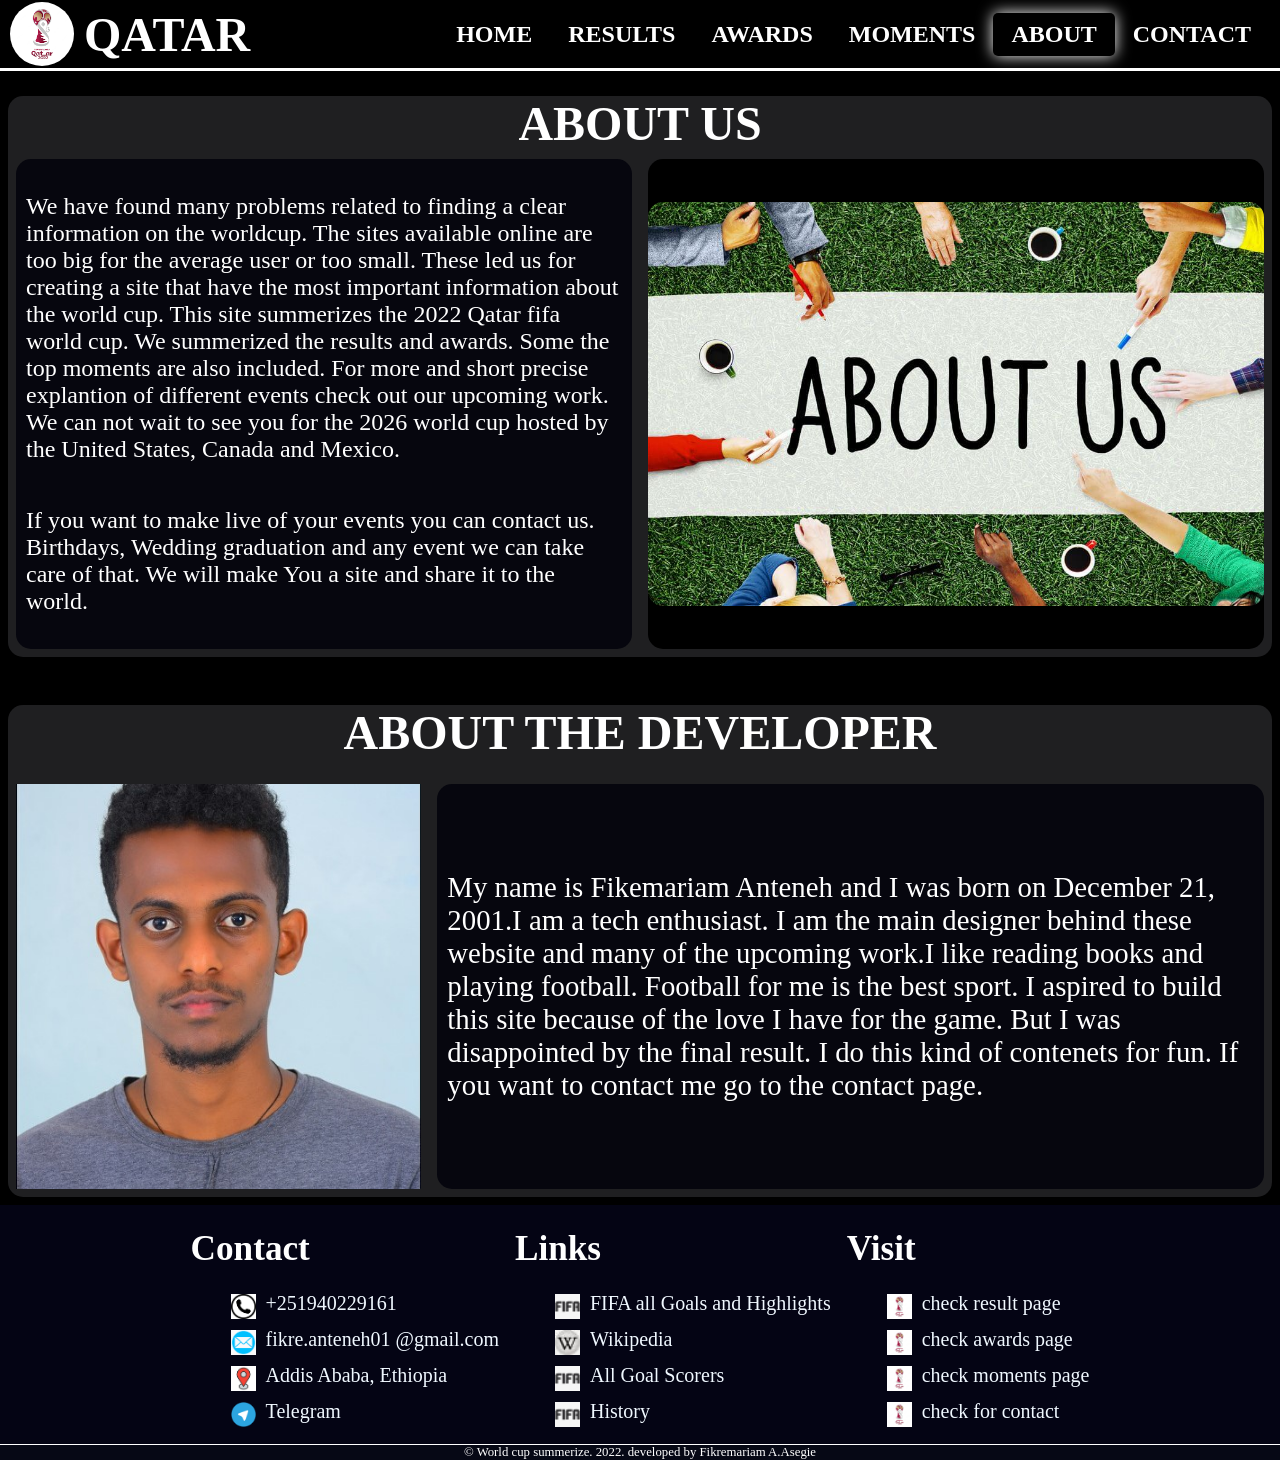
==== html/about.html @ c3f42517 "final commit" ====
<!DOCTYPE html>
<html lang="en">
<head>
    <meta charset="UTF-8">
    <meta http-equiv="X-UA-Compatible" content="IE=edge">
    <meta name="viewport" content="width=device-width, initial-scale=1.0">
    <title>About</title>
    <link rel="icon" href="../images/cup.png">
    <link rel="stylesheet" href="../css/general.css">
    <link rel="stylesheet" href="../css/about.css">
</head>
<body>
    <header class="header">
        <div class="header__logo">
            <img class="header__image" src="../images/cup.png" alt="Logo for qatar world cup">
            <h1 class="header__title"> QATAR  </h1>
        </div>

        <div class="burger">
            <div class="burger__line"></div>
            <div class="burger__line"></div>
            <div class="burger__line"></div>
        </div>

        <nav class="header__nav-bar">
            <menu class="header__menu">
                <li class="header__items"><a class="header__links" href="../index.html">HOME</a></li>
                <li class="header__items"><a class="header__links" href="result.html">RESULTS</a></li>
                <li class="header__items"><a class="header__links" href="awards.html">AWARDS</a></li>
                <li class="header__items"><a class="header__links" href="moments.html">MOMENTS</a></li>
                <li class="header__items header__items--selected"><a class="header__links" href="about.html">ABOUT</a></li>
                <li class="header__items"><a class="header__links" href="contact.html">CONTACT</a></li>
            </menu>
        </nav>
    </header>
    <main>
        <section class="us">
            <h1 class="us__title"> ABOUT US </h1>
            <div class="us__container">
                <article class="us__card">
                    <p class="us__description">
                        We have found many problems related to finding a clear information on the worldcup. The sites available online are too big for the average user or too small. These led us for creating a site that have the most important information about the world cup. This site summerizes the 2022 Qatar fifa world cup. We summerized the results and awards. Some the top moments are also included. For more and short precise explantion of different events check out our upcoming work. We can not wait to see you for the 2026 world cup hosted by the United States, Canada and Mexico.
                    </p>
                    <p class="us__description">
                        If you want to make live of your events you can contact us. Birthdays, Wedding graduation and any event we can take care of that. We will make You a site and share it to the world.
                    </p>
                </article>
                <div class="us__card">
                    <img class="us__image" src="../images/about us.jpg" alt="about us picture">
                </div>
            </div>
        </section>

        <section class="developer">
            <h1 class="developer__title"> ABOUT THE DEVELOPER </h1>
            <div class="developer__container">
                <div class="developer__card">
                    <img class="developer__image" src="../images/Fikremariam.jpg" alt="developer's pic">
                </div>
                <article class="developer__card">
                    <p class="developer__description">
                        My name is Fikemariam Anteneh and I was born on December 21, 2001.I am a tech enthusiast. I am the main designer behind these website and many of the upcoming work.I like reading books and playing football. Football for me is the best sport. I aspired to build this site because of the love I have for the game. But I was disappointed by the final result. I do this kind of contenets for fun. If you want to contact me go to the contact page.
                    </p>
                </article>
            </div>
        </section>
    
    </main>
    
    <footer>
        <div class="footer">
            <div class="footer__card">
                <h1 class="footer__name"> Contact </h1>
                <ul class="footer__list">
                    <li class="footer__item footer__item--phone"><a class="footer__link" href="tel:+251945818635">+251940229161</a></li>
                    <li class="footer__item footer__item--email"><a class="footer__link" href="mailto:fikre.anteneh01@gmail.com">fikre.anteneh01 @gmail.com</a></li>
                    <li class="footer__item footer__item--location"><a class="footer__link" href="https://goo.gl/maps/9cHXxQKTXWbsYUhf6">Addis Ababa, Ethiopia</a></li>
                    <li class="footer__item footer__item--telegram"><a class="footer__link" href="https://t.me/Fik1ant">Telegram</a></li>
                </ul>
            </div>
            <div class="footer__card">
                <h1 class="footer__name"> Links </h1>
                <ul class="footer__list">
                    <li class="footer__item footer__item--fifa"><a class="footer__link" href="https://www.fifa.com/fifaplus/en/tournaments/mens/worldcup/qatar2022/qatar-highlights">FIFA all Goals and Highlights</a></li>
                    <li class="footer__item footer__item--wiki"><a class="footer__link" href="https://en.wikipedia.org/wiki/2022_FIFA_World_Cup"> Wikipedia</a></li>
                    <li class="footer__item footer__item--fifa"><a class="footer__link" href="https://www.bbc.com/sport/football/world-cup/top-scorers"> All Goal Scorers </a></li>
                    <li class="footer__item footer__item--fifa"><a class="footer__link" href="https://en.wikipedia.org/wiki/FIFA_World_Cup"> History </a></li>

                </ul>
            </div>
            <div class="footer__card">
                <h1 class="footer__name"> Visit </h1>
                <ul class="footer__list">
                   <li class="footer__item footer__item--page"><a class="footer__link" href="result.html">check result page</a></li>
                   <li class="footer__item footer__item--page"><a class="footer__link" href="awards.html">check awards page</a></li>
                   <li class="footer__item footer__item--page"><a class="footer__link" href="moments.html">check moments page</a></li>
                   <li class="footer__item footer__item--page"><a class="footer__link" href="contact.html"> check for contact</a></li>
                </ul>
            </div>
        </div>
        <p class="bottom-text">&copy World cup summerize. 2022. developed by Fikremariam A.Asegie</p>
    </footer>
<script src="../js/main.js"></script>
</body>
</html>
---- css/general.css ----
.header{
    align-items: center;
    background-color: black;
    border-bottom: 3px solid white;
    display: flex;
    justify-content: space-between;
    max-height:3rem;
    padding: 10px 5px ;
    position: fixed;
    top: 0;
    width: 100%;
    z-index: 1;
}
.header__logo{
    display: flex;
    gap: 10px;
    margin: 5px;
}
.header__image{
    border-radius: 50%;
    height: 4rem;
    padding: 5px, 5px, 5px, 5px;
    width: 4rem ;
}
.header__title{
    font-size: 3em;
    margin: auto;
}
.header__nav-bar{
    margin-right: 1rem;
}
.header__menu{
    display: flex;
}
.header__items{
    list-style: none;
    padding: 0.5rem;
}
.header__items--selected{
    border-radius: 5px;
    box-shadow: 0 0 15px;
}
.header__links{
    color: white;
    font-size: 1.5rem;  
    font-weight: 600;
    padding: 10px;
    text-decoration: none;
}  
.header__items:hover{
    background-color: rgb(51, 132, 253);
    border-radius: 4px;
    transition: 0.4s;
    
}
.burger{
    display: none;
}
.burger__line{
    background-color: antiquewhite;
    margin-bottom:0.5rem ;
    padding: 0.1rem;
    width: 2.5rem;
}
@media (max-width:1080px) {
    .header{
        max-height: 2rem;
    }
    .header__image{
        width: 2.5rem;
        height: 2.5rem;
    }
    .header__title{
        font-size: 2.2rem;
    }
    .burger{
        display: block;
        padding: 0.5rem;
    }
    .burger:hover{
        background-color: rgb(29, 29, 29);
    }
    .header__nav-bar{
        display: none;
    }
    .header__nav-bar.active{
        display: flex;
        position: fixed;
        top: 3.4rem;
        left: 0;
        width: 100%;
        transition: 1s;

    }
    .header__menu{
        background-color: rgb(19, 19, 26);
        flex-direction: column;
        margin: 0;
        padding: 0;
        width: 100%;
    }
    .header__items{
        border-bottom: 1px solid white;
        width: 100%;
        padding: 0;
    }
    .header__items--selected{
        border-radius: 5px;
        box-shadow: 0 0 0 0;
    }
    .header__links{
        display: block;
        font-size: 1.5rem;
        width: 100%;
    
    }
    .header__items:hover{
        background-color:rgb(8, 8, 89);
        border-radius: 0;
        transition: 0.3s;
    }
}

.footer{
    display: flex;
    flex-wrap: wrap;
    justify-content: center;
    column-gap: 1rem;
    background-color:rgb(4, 4, 20) ;
 }
.footer__card{
    margin: 0;
}
 .footer__name{
    font-size: 2.2rem;
    text-align: left;
 }
 .footer__link{
    text-decoration: none;
    color: aliceblue;
    font-size: 1.25rem;
    text-align: left;
    padding-top: 15px;
    padding-bottom: 15px;
 }
 .footer__item{
    text-align: left;
	padding: 0 0 5px 35px;
    margin-bottom: 0.5rem;
	list-style: none;
	background-repeat: no-repeat;
	background-position: left center;
	background-size: 1.58em;
 
 }
 .footer__item:hover{
    background-color: rgb(66, 66, 67);
    border-radius: 5px;
    
 }
 .footer__item--phone{
    background-image: url("../images//phone.png");
 }
 .footer__item--email{
    background-image: url("../images//email.png");
 }
 .footer__item--location{
    background-image: url("../images//location.png");
 }
 .footer__item--telegram{
    background-image: url("../images//telegram.png");
 }
 .footer__item--fifa{
    background-image: url("../images//fifa.png");
 }
 .footer__item--wiki{
    background-image: url("../images//wikipedia.jpg");
 }
 .footer__item--page{
    background-image: url("../images//cup.png");
 }
 .bottom-text{
    width:100%;
    font-size: 0.8rem;
    border-top: 1px solid white;
    background-color: rgb(6, 8, 21);
    text-align: center;
    margin: 0;
 }
---- css/about.css ----
body{
    background-color: black;
    color: white;
    font-family:Cambria, Cochin, Georgia, Times, 'Times New Roman', serif;
    margin: 0;
    padding: 0;
    text-align: center;
}

.us{
    margin: 6rem 0.5rem 3rem 0.5rem;
    background-color: rgb(31, 31, 33);
    border-radius: 15px;
 }
 .us__title{
    font-size: 3rem;
    margin: 0;
}
.us__container{
    display: grid;
    grid-template-columns: 1fr 1fr;
}
.us__card{
    margin: 0.5rem;
    background-color: rgb(6, 6, 14);
    border-radius: 15px;
}
.us__card:nth-child(2){
    display: flex;
    background-color: black;
    justify-content: center;
    align-items: center;
}
.us__description{
    font-size: 1.5rem;
    text-align: left;
    padding: 10px;
}
.us__image{
    width: 100%;
    border-radius: 15px;
}

@media (max-width:1200px) {
    .us__container{
        grid-template-columns: 1fr;
    }
}

.developer{
    background-color: rgb(31, 31, 33);
    margin: 0.5rem;
    border-radius: 15px;
}
.developer__title{
    font-size: 3rem;
    margin: 1rem;
}
.developer__container{
    display: grid;
    grid-template-columns: 1fr 2fr;
}
.developer__card{
    display: flex;
    margin: 0.5rem;
    background-color: rgb(6, 6, 14);
    border-radius: 15px;
    justify-content: center;
    align-items: center;
}
.developer__card:nth-child(1){
    background-color: black;  
}
.developer__description{
    font-size: 1.8rem;
    text-align: left;
    padding: 10px;
}
.developer__image{
    width:100%;
}
@media (max-width:1080px) {
    .us__title, .developer__title{
        font-size: 2rem;
    }
    .us__description, .developer__description{
        font-size: 1.25rem;
    }
    .developer__container{
        grid-template-columns: 1fr;
    }
    .developer__image{
        width: 60%;
    }
}
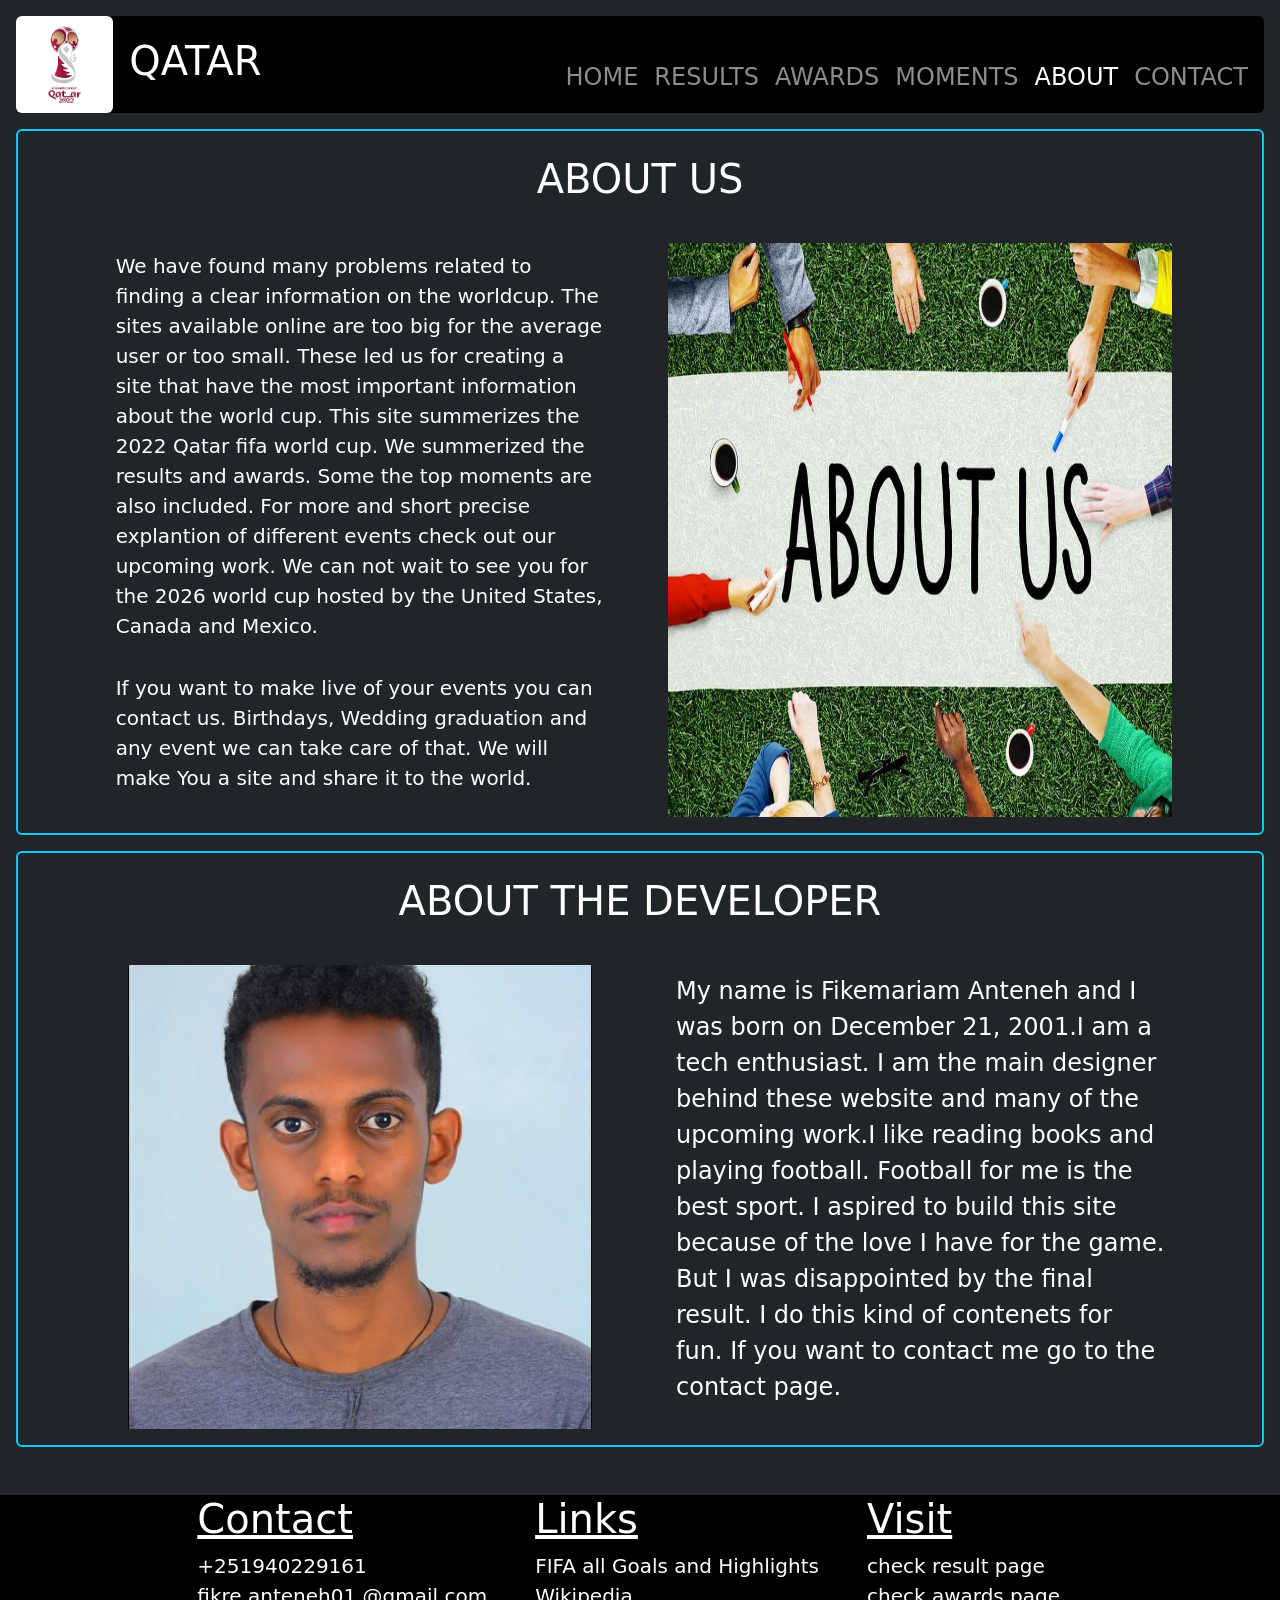
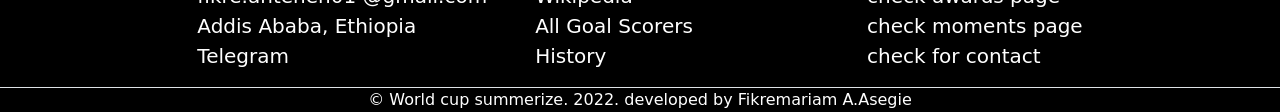
==== commit 890238ed: "bootstrap added" ====
--- a/html/about.html
+++ b/html/about.html
@@ -1,105 +1,102 @@
-<!DOCTYPE html>
-<html lang="en">
-<head>
-    <meta charset="UTF-8">
-    <meta http-equiv="X-UA-Compatible" content="IE=edge">
-    <meta name="viewport" content="width=device-width, initial-scale=1.0">
-    <title>About</title>
-    <link rel="icon" href="../images/cup.png">
-    <link rel="stylesheet" href="../css/general.css">
-    <link rel="stylesheet" href="../css/about.css">
-</head>
-<body>
-    <header class="header">
-        <div class="header__logo">
-            <img class="header__image" src="../images/cup.png" alt="Logo for qatar world cup">
-            <h1 class="header__title"> QATAR  </h1>
-        </div>
-
-        <div class="burger">
-            <div class="burger__line"></div>
-            <div class="burger__line"></div>
-            <div class="burger__line"></div>
-        </div>
-
-        <nav class="header__nav-bar">
-            <menu class="header__menu">
-                <li class="header__items"><a class="header__links" href="../index.html">HOME</a></li>
-                <li class="header__items"><a class="header__links" href="result.html">RESULTS</a></li>
-                <li class="header__items"><a class="header__links" href="awards.html">AWARDS</a></li>
-                <li class="header__items"><a class="header__links" href="moments.html">MOMENTS</a></li>
-                <li class="header__items header__items--selected"><a class="header__links" href="about.html">ABOUT</a></li>
-                <li class="header__items"><a class="header__links" href="contact.html">CONTACT</a></li>
-            </menu>
-        </nav>
-    </header>
-    <main>
-        <section class="us">
-            <h1 class="us__title"> ABOUT US </h1>
-            <div class="us__container">
-                <article class="us__card">
-                    <p class="us__description">
-                        We have found many problems related to finding a clear information on the worldcup. The sites available online are too big for the average user or too small. These led us for creating a site that have the most important information about the world cup. This site summerizes the 2022 Qatar fifa world cup. We summerized the results and awards. Some the top moments are also included. For more and short precise explantion of different events check out our upcoming work. We can not wait to see you for the 2026 world cup hosted by the United States, Canada and Mexico.
-                    </p>
-                    <p class="us__description">
-                        If you want to make live of your events you can contact us. Birthdays, Wedding graduation and any event we can take care of that. We will make You a site and share it to the world.
-                    </p>
-                </article>
-                <div class="us__card">
-                    <img class="us__image" src="../images/about us.jpg" alt="about us picture">
-                </div>
-            </div>
-        </section>
-
-        <section class="developer">
-            <h1 class="developer__title"> ABOUT THE DEVELOPER </h1>
-            <div class="developer__container">
-                <div class="developer__card">
-                    <img class="developer__image" src="../images/Fikremariam.jpg" alt="developer's pic">
-                </div>
-                <article class="developer__card">
-                    <p class="developer__description">
-                        My name is Fikemariam Anteneh and I was born on December 21, 2001.I am a tech enthusiast. I am the main designer behind these website and many of the upcoming work.I like reading books and playing football. Football for me is the best sport. I aspired to build this site because of the love I have for the game. But I was disappointed by the final result. I do this kind of contenets for fun. If you want to contact me go to the contact page.
-                    </p>
-                </article>
-            </div>
-        </section>
-    
-    </main>
-    
-    <footer>
-        <div class="footer">
-            <div class="footer__card">
-                <h1 class="footer__name"> Contact </h1>
-                <ul class="footer__list">
-                    <li class="footer__item footer__item--phone"><a class="footer__link" href="tel:+251945818635">+251940229161</a></li>
-                    <li class="footer__item footer__item--email"><a class="footer__link" href="mailto:fikre.anteneh01@gmail.com">fikre.anteneh01 @gmail.com</a></li>
-                    <li class="footer__item footer__item--location"><a class="footer__link" href="https://goo.gl/maps/9cHXxQKTXWbsYUhf6">Addis Ababa, Ethiopia</a></li>
-                    <li class="footer__item footer__item--telegram"><a class="footer__link" href="https://t.me/Fik1ant">Telegram</a></li>
-                </ul>
-            </div>
-            <div class="footer__card">
-                <h1 class="footer__name"> Links </h1>
-                <ul class="footer__list">
-                    <li class="footer__item footer__item--fifa"><a class="footer__link" href="https://www.fifa.com/fifaplus/en/tournaments/mens/worldcup/qatar2022/qatar-highlights">FIFA all Goals and Highlights</a></li>
-                    <li class="footer__item footer__item--wiki"><a class="footer__link" href="https://en.wikipedia.org/wiki/2022_FIFA_World_Cup"> Wikipedia</a></li>
-                    <li class="footer__item footer__item--fifa"><a class="footer__link" href="https://www.bbc.com/sport/football/world-cup/top-scorers"> All Goal Scorers </a></li>
-                    <li class="footer__item footer__item--fifa"><a class="footer__link" href="https://en.wikipedia.org/wiki/FIFA_World_Cup"> History </a></li>
-
-                </ul>
-            </div>
-            <div class="footer__card">
-                <h1 class="footer__name"> Visit </h1>
-                <ul class="footer__list">
-                   <li class="footer__item footer__item--page"><a class="footer__link" href="result.html">check result page</a></li>
-                   <li class="footer__item footer__item--page"><a class="footer__link" href="awards.html">check awards page</a></li>
-                   <li class="footer__item footer__item--page"><a class="footer__link" href="moments.html">check moments page</a></li>
-                   <li class="footer__item footer__item--page"><a class="footer__link" href="contact.html"> check for contact</a></li>
-                </ul>
-            </div>
-        </div>
-        <p class="bottom-text">&copy World cup summerize. 2022. developed by Fikremariam A.Asegie</p>
-    </footer>
-<script src="../js/main.js"></script>
-</body>
+<!DOCTYPE html>
+<html lang="en">
+<head>
+    <meta charset="UTF-8">
+    <meta http-equiv="X-UA-Compatible" content="IE=edge">
+    <meta name="viewport" content="width=device-width, initial-scale=1.0">
+    <title>About</title>
+    <link rel="icon" href="../images/cup.png">
+    <link rel="stylesheet" href="../bootstrap/css/bootstrap.min.css">
+</head>
+<body class="bg-dark text-white" >
+    <header class="navbar navbar-dark navbar-expand-lg bg-body-tertiary bg-black p-0 m-3 rounded d-flex align-items-center position-relative">     
+        <div class="navbar-brand d-flex align-items-center p-0 m-0">
+            <img class="img-fluid rounded w-25" src="../images/cup.png" alt="Logo for qatar world cup">
+            <h1 class="mx-3"> QATAR  </h1>
+        </div>
+
+        <button class="navbar-toggler position-absolute end-0 top-0 my-3 mx-1" type="button" data-bs-toggle="collapse" data-bs-target="#navbarNav" aria-controls="navbarNav" aria-expanded="false" aria-label="Toggle navigation">
+            <span class="navbar-toggler-icon"></span>
+        </button>
+
+        <nav class="collapse navbar-collapse justify-content-end m-0" id="navbarNav">
+            <menu class="navbar-nav fs-4 p-2">
+                <li class="nav-item"><a class="nav-link" href="../index.html">HOME</a></li>
+                <li class="nav-item"><a class="nav-link" href="result.html">RESULTS</a></li>
+                <li class="nav-item"><a class="nav-link" href="awards.html">AWARDS</a></li>
+                <li class="nav-item"><a class="nav-link" href="moments.html">MOMENTS</a></li>
+                <li class="nav-item"><a class="nav-link active" href="about.html">ABOUT</a></li>
+                <li class="nav-item"><a class="nav-link" href="contact.html">CONTACT</a></li>
+            </menu>
+        </nav>
+    </header>
+    <main>
+        <section class="border border-2 rounded border-info m-3">
+            <h1 class="text-center my-4"> ABOUT US </h1>
+            <div class="row d-flex justify-content-center">
+                <article class="col-md-12 col-lg-5 m-3 d-flex align-items-center flex-column">
+                    <p class="fs-5 p-2">
+                        We have found many problems related to finding a clear information on the worldcup. The sites available online are too big for the average user or too small. These led us for creating a site that have the most important information about the world cup. This site summerizes the 2022 Qatar fifa world cup. We summerized the results and awards. Some the top moments are also included. For more and short precise explantion of different events check out our upcoming work. We can not wait to see you for the 2026 world cup hosted by the United States, Canada and Mexico.
+                    </p>
+                    <p class="fs-5 p-2">
+                        If you want to make live of your events you can contact us. Birthdays, Wedding graduation and any event we can take care of that. We will make You a site and share it to the world.
+                    </p>
+                </article>
+                <div class="col-md-12 col-lg-5 m-3 d-flex justify-content-center">
+                    <img class="img-fluid" src="../images/about us.jpg" alt="about us picture">
+                </div>
+            </div>
+        </section>
+
+        <section class="border border-2 rounded border-info m-3">
+            <h1 class="text-center my-4"> ABOUT THE DEVELOPER </h1>
+            <div class="row d-flex justify-content-center">
+                <div class="col-md-12 col-lg-5 m-3 d-flex justify-content-center">
+                    <img class="img-fluid" src="../images/Fikremariam.jpg" alt="developer's pic">
+                </div>
+                <article class="col-md-12 col-lg-5 m-3 d-flex align-items-center">
+                    <p class="fs-4 p-2">
+                        My name is Fikemariam Anteneh and I was born on December 21, 2001.I am a tech enthusiast. I am the main designer behind these website and many of the upcoming work.I like reading books and playing football. Football for me is the best sport. I aspired to build this site because of the love I have for the game. But I was disappointed by the final result. I do this kind of contenets for fun. If you want to contact me go to the contact page.
+                    </p>
+                </article>
+            </div>
+        </section>
+    
+    </main>
+    
+    <footer class="bg-black">
+        <div class="d-flex justify-content-center flex-wrap mt-5
+         gap-5">
+            <div>
+                <h1 class="text-decoration-underline"> Contact </h1>
+                <ul class="fs-5 list-unstyled">
+                    <li><a class="text-white text-decoration-none" href="tel:+251945818635">+251940229161</a></li>
+                    <li><a class="text-white text-decoration-none" href="mailto:fikre.anteneh01@gmail.com">fikre.anteneh01 @gmail.com</a></li>
+                    <li><a class="text-white text-decoration-none" href="https://goo.gl/maps/9cHXxQKTXWbsYUhf6">Addis Ababa, Ethiopia</a></li>
+                    <li><a class="text-white text-decoration-none" href="https://t.me/Fik1ant">Telegram</a></li>
+                </ul>
+            </div>
+            <div>
+                <h1 class="text-decoration-underline"> Links </h1>
+                <ul class="fs-5 list-unstyled">
+                    <li><a class="text-white text-decoration-none" href="https://www.fifa.com/fifaplus/en/tournaments/mens/worldcup/qatar2022/qatar-highlights">FIFA all Goals and Highlights</a></li>
+                    <li><a class="text-white text-decoration-none" href="https://en.wikipedia.org/wiki/2022_FIFA_World_Cup"> Wikipedia</a></li>
+                    <li><a class="text-white text-decoration-none" href="https://www.bbc.com/sport/football/world-cup/top-scorers"> All Goal Scorers </a></li>
+                    <li><a class="text-white text-decoration-none" href="https://en.wikipedia.org/wiki/FIFA_World_Cup"> History </a></li>
+                </ul>
+            </div>
+            <div>
+                <h1 class="text-decoration-underline"> Visit </h1>
+                <ul class="fs-5 list-unstyled">
+                   <li><a class="text-white text-decoration-none" href="result.html">check result page</a></li>
+                   <li><a class="text-white text-decoration-none" href="awards.html">check awards page</a></li>
+                   <li><a class="text-white text-decoration-none" href="moments.html">check moments page</a></li>
+                   <li><a class="text-white text-decoration-none" href="contact.html"> check for contact</a></li>
+                </ul>
+            </div>
+        </div>
+        <p class="text-center border-1 border-top m-0">&copy World cup summerize. 2022. developed by Fikremariam A.Asegie</p>
+    </footer>
+<script src="../bootstrap/js/bootstrap.min.js"></script>
+</body>
 </html>
